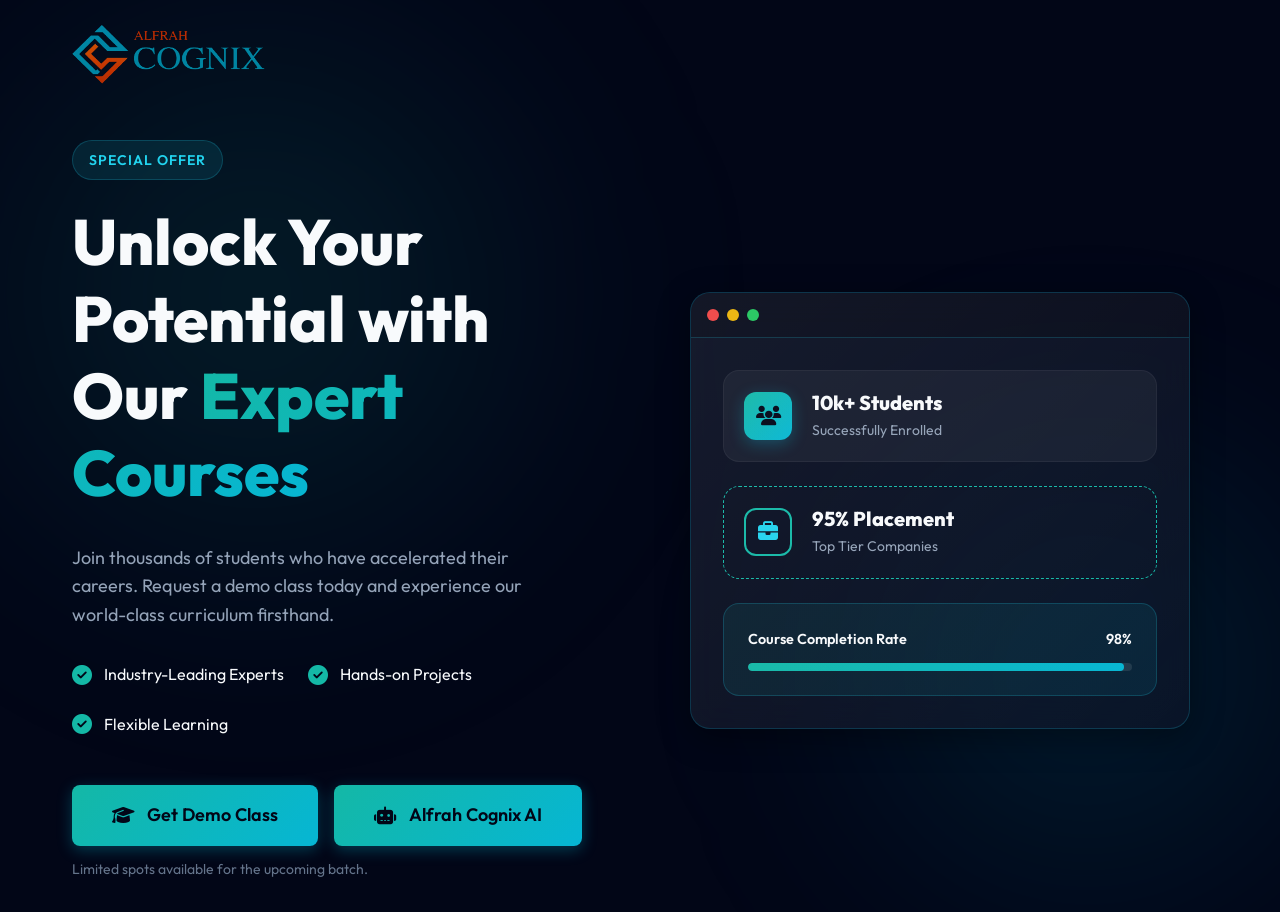
==== index.html @ d0ecd9c1 "first commit" ====
<!DOCTYPE html>
<html lang="en">

<head>
    <meta charset="UTF-8">
    <meta name="viewport" content="width=device-width, initial-scale=1.0">
    <title>Get Demo Class - Elevate Your Career</title>
    <!-- Favicon -->
    <link rel="shortcut icon" type="image/png" href="assets/favicon.png">
    <!-- Google Fonts: Outfit -->
    <link rel="preconnect" href="https://fonts.googleapis.com">
    <link rel="preconnect" href="https://fonts.gstatic.com" crossorigin>
    <link href="https://fonts.googleapis.com/css2?family=Outfit:wght@300;400;600;800&display=swap" rel="stylesheet">
    <link rel="stylesheet" href="css/style.css">
    <!-- Font Awesome for Icons -->
    <link rel="stylesheet" href="https://cdnjs.cloudflare.com/ajax/libs/font-awesome/6.4.0/css/all.min.css">
    <!-- AOS Animation Library -->
    <link href="https://unpkg.com/aos@2.3.1/dist/aos.css" rel="stylesheet">
</head>

<body>

    <!-- Background Elements -->
    <div class="glow-orb orb-1"></div>
    <div class="glow-orb orb-2"></div>

    <header class="site-header">
        <a href="index.html" class="logo-wrapper">
            <img src="assets/logo.png" alt="Alfrah Cognix Logo" class="logo">
        </a>
    </header>

    <main class="hero-container">

        <div class="hero-content">
            <span class="badge" data-aos="fade-down" data-aos-duration="800">Special Offer</span>
            <h1 class="hero-title" data-aos="fade-right" data-aos-delay="100" data-aos-duration="800">Unlock Your Potential with Our <span class="highlight">Expert Courses</span></h1>
            <p class="hero-description" data-aos="fade-right" data-aos-delay="200" data-aos-duration="800">
                Join thousands of students who have accelerated their careers. Request a demo class today and experience
                our world-class curriculum firsthand.
            </p>

            <div class="features-list" data-aos="fade-up" data-aos-delay="300" data-aos-duration="800">
                <div class="feature-item">
                    <i class="fa-solid fa-check-circle"></i> Industry-Leading Experts
                </div>
                <div class="feature-item">
                    <i class="fa-solid fa-check-circle"></i> Hands-on Projects
                </div>
                <div class="feature-item">
                    <i class="fa-solid fa-check-circle"></i> Flexible Learning
                </div>
            </div>

            <div class="cta-wrapper" data-aos="fade-up" data-aos-delay="400" data-aos-duration="800">
                <div class="buttons-group">
                    <a href="form.html" class="primary-btn pulse-anim">
                        <i class="fa-solid fa-graduation-cap"></i> Get Demo Class
                    </a>
                    <a href="ai-form.html" class="primary-btn pulse-anim">
                        <i class="fa-solid fa-robot"></i> Alfrah Cognix AI
                    </a>
                </div>
                <p class="sub-text">Limited spots available for the upcoming batch.</p>
            </div>
        </div>

        <div class="hero-image-wrapper">
            <!-- A decorative glassmorphism card to represent the platform -->
            <div class="glass-preview" data-aos="zoom-in-left" data-aos-delay="500" data-aos-duration="1000">
                <div class="preview-header">
                    <div class="dots">
                        <span></span><span></span><span></span>
                    </div>
                </div>
                <div class="preview-body">
                    <div class="stats-card">
                        <div class="stat-icon"><i class="fa-solid fa-users"></i></div>
                        <div class="stat-info">
                            <h4>10k+ Students</h4>
                            <p>Successfully Enrolled</p>
                        </div>
                    </div>

                    <div class="stats-card outline-card">
                        <div class="stat-icon"><i class="fa-solid fa-briefcase"></i></div>
                        <div class="stat-info">
                            <h4>95% Placement</h4>
                            <p>Top Tier Companies</p>
                        </div>
                    </div>

                    <div class="course-progress">
                        <div class="progress-header">
                            <span>Course Completion Rate</span>
                            <span>98%</span>
                        </div>
                        <div class="progress-bar-bg">
                            <div class="progress-fill"></div>
                        </div>
                    </div>
                </div>
            </div>
        </div>
    </main>

    <!-- AOS Animation Script -->
    <script src="https://unpkg.com/aos@2.3.1/dist/aos.js"></script>
    <script>
        AOS.init({
            once: true, // whether animation should happen only once - while scrolling down
            offset: 50, // offset (in px) from the original trigger point
        });
    </script>
</body>

</html>
---- css/style.css ----
:root {
  /* Color Palette: Dark Turquoise and Cyan */
  --bg-dark: #0f172a;
  --bg-darker: #020617;

  /* Primary Accents */
  --turquoise: #14b8a6;
  --cyan: #06b6d4;
  --cyan-light: #22d3ee;

  /* Gradients */
  --gradient-primary: linear-gradient(135deg, var(--turquoise), var(--cyan));
  --gradient-glow: linear-gradient(
    135deg,
    rgba(20, 184, 166, 0.4),
    rgba(6, 182, 212, 0.4)
  );

  /* Typography */
  --text-primary: #f8fafc;
  --text-secondary: #94a3b8;
  --text-muted: #64748b;

  /* Glassmorphism */
  --glass-bg: rgba(15, 23, 42, 0.6);
  --glass-border: rgba(34, 211, 238, 0.2);
  --glass-shadow: 0 8px 32px 0 rgba(0, 0, 0, 0.37);
  --glass-backdrop: blur(16px);
  -webkit-backdrop-filter: var(--glass-backdrop);
  backdrop-filter: var(--glass-backdrop);
}

/* Reset & Base */
*,
*::before,
*::after {
  margin: 0;
  padding: 0;
  box-sizing: border-box;
}

html, body {
  scroll-behavior: smooth;
  overflow-x: hidden;
  max-width: 100vw;
}

body {
  font-family: "Outfit", sans-serif;
  background-color: var(--bg-darker);
  color: var(--text-primary);
  min-height: 100vh;
  overflow-x: hidden;
  position: relative;
  line-height: 1.6;
  display: flex;
  flex-direction: column;
}

h1,
h2,
h3,
h4,
h5,
h6 {
  font-weight: 800;
  line-height: 1.2;
}

.highlight {
  background: var(--gradient-primary);
  -webkit-background-clip: text;
  background-clip: text;
  -webkit-text-fill-color: transparent;
  color: transparent;
}

a {
  text-decoration: none;
  color: inherit;
}

/* Background Glow Orbs */
.glow-orb {
  position: fixed;
  border-radius: 50%;
  filter: blur(100px);
  z-index: -1;
  pointer-events: none;
  animation: float 20s infinite alternate ease-in-out;
}

.orb-1 {
  top: -10%;
  left: -10%;
  width: 60vw;
  height: 60vw;
  background: radial-gradient(
    circle,
    rgba(20, 184, 166, 0.15) 0%,
    transparent 70%
  );
}

.orb-2 {
  bottom: -10%;
  right: -10%;
  width: 50vw;
  height: 50vw;
  background: radial-gradient(
    circle,
    rgba(6, 182, 212, 0.15) 0%,
    transparent 70%
  );
  animation-delay: -10s;
}

@keyframes float {
  0% {
    transform: translate(0, 0) scale(1);
  }
  100% {
    transform: translate(5%, 5%) scale(1.1);
  }
}

/* Header */
.site-header {
  width: 100%;
  max-width: 1200px;
  margin: 0 auto;
  padding: 1.5rem 2rem;
  display: flex;
  justify-content: space-between;
  align-items: center;
  position: relative;
  z-index: 50;
}

.logo-wrapper {
  display: flex;
  align-items: center;
}

.logo {
  max-height: 60px;
  width: auto;
}

main {
  flex: 1;
  display: flex;
  width: 100%;
  max-width: 1200px;
  margin: 0 auto;
  padding: 2rem;
  flex-direction: column;
}

/* Hero Section (Index Page) */
.hero-container {
  display: grid;
  grid-template-columns: 1fr 1fr;
  align-items: center;
  gap: 4rem;
  min-height: calc(100vh - 100px);
}

.hero-content {
  display: flex;
  flex-direction: column;
  justify-content: center;
  gap: 1.5rem;
  z-index: 1;
}

.badge {
  align-self: flex-start;
  padding: 0.5rem 1rem;
  background: rgba(34, 211, 238, 0.1);
  color: var(--cyan-light);
  border: 1px solid var(--glass-border);
  border-radius: 50px;
  font-size: 0.875rem;
  font-weight: 600;
  text-transform: uppercase;
  letter-spacing: 1px;
}

.hero-title {
  font-size: clamp(2.5rem, 5vw, 4rem);
  margin-bottom: 0.5rem;
}

.hero-description {
  color: var(--text-secondary);
  font-size: clamp(1rem, 2vw, 1.125rem);
  max-width: 90%;
}

.features-list {
  display: flex;
  flex-wrap: wrap;
  gap: 1.5rem;
  margin-top: 0.5rem;
}

.feature-item {
  display: flex;
  align-items: center;
  gap: 0.75rem;
  color: var(--text-primary);
  font-weight: 400;
}

.feature-item i {
  color: var(--turquoise);
  font-size: 1.25rem;
}

.cta-wrapper {
  display: flex;
  flex-direction: column;
  gap: 0.75rem;
  align-items: flex-start;
  margin-top: 1.5rem;
}

.buttons-group {
  display: flex;
  gap: 1rem;
  flex-wrap: wrap;
}

.primary-btn {
  display: inline-flex;
  align-items: center;
  justify-content: center;
  gap: 0.75rem;
  background: var(--gradient-primary);
  color: var(--bg-darker);
  padding: 1rem 2.5rem;
  border-radius: 8px;
  font-size: 1.125rem;
  font-weight: 600;
  transition: all 0.3s ease;
  box-shadow: 0 4px 15px rgba(6, 182, 212, 0.3);
  position: relative;
  overflow: hidden;
  cursor: pointer;
  border: none;
}

.primary-btn::before {
  content: "";
  position: absolute;
  top: 0;
  left: -100%;
  width: 100%;
  height: 100%;
  background: linear-gradient(
    90deg,
    transparent,
    rgba(255, 255, 255, 0.2),
    transparent
  );
  transition: left 0.5s ease;
}

.primary-btn:hover {
  transform: translateY(-3px);
  box-shadow: 0 8px 25px rgba(6, 182, 212, 0.4);
}

.primary-btn:hover::before {
  left: 100%;
}

.secondary-btn {
  display: inline-flex;
  align-items: center;
  justify-content: center;
  gap: 0.75rem;
  background: transparent;
  color: var(--text-primary);
  padding: 1rem 2.5rem;
  border-radius: 8px;
  font-size: 1.125rem;
  font-weight: 600;
  transition: all 0.3s ease;
  cursor: pointer;
  border: 1px solid var(--turquoise);
}

.secondary-btn:hover {
  background: rgba(20, 184, 166, 0.1);
  transform: translateY(-3px);
  box-shadow: 0 4px 15px rgba(6, 182, 212, 0.2);
}

.pulse-anim {
  animation: pulse 2s infinite;
}

@keyframes pulse {
  0% {
    box-shadow: 0 0 0 0 rgba(6, 182, 212, 0.4);
  }
  70% {
    box-shadow: 0 0 0 15px rgba(6, 182, 212, 0);
  }
  100% {
    box-shadow: 0 0 0 0 rgba(6, 182, 212, 0);
  }
}

.sub-text {
  font-size: 0.875rem;
  color: var(--text-muted);
}

/* Hero Image Right Side */
.hero-image-wrapper {
  display: flex;
  justify-content: center;
  align-items: center;
  perspective: 1000px;
  width: 100%;
}

.glass-preview {
  background: var(--glass-bg);
  border: 1px solid var(--glass-border);
  -webkit-backdrop-filter: var(--glass-backdrop);
  backdrop-filter: var(--glass-backdrop);
  border-radius: 20px;
  width: 100%;
  max-width: 500px;
  box-shadow: var(--glass-shadow);
  transform: rotateY(-10deg) rotateX(5deg);
  transition: transform 0.5s ease;
  overflow: hidden;
  position: relative;
  display: flex;
  flex-direction: column;
}

.glass-preview::after {
  content: "";
  position: absolute;
  inset: 0;
  background: linear-gradient(
    135deg,
    rgba(255, 255, 255, 0.05) 0%,
    transparent 100%
  );
  pointer-events: none;
}

.hero-image-wrapper:hover .glass-preview {
  transform: rotateY(0deg) rotateX(0deg);
}

.preview-header {
  background: rgba(0, 0, 0, 0.2);
  padding: 1rem;
  border-bottom: 1px solid var(--glass-border);
}

.dots {
  display: flex;
  gap: 8px;
}

.dots span {
  width: 12px;
  height: 12px;
  border-radius: 50%;
  background: #475569;
}

.dots span:nth-child(1) {
  background: #ef4444;
}
.dots span:nth-child(2) {
  background: #eab308;
}
.dots span:nth-child(3) {
  background: #22c55e;
}

.preview-body {
  padding: 2rem;
  display: flex;
  flex-direction: column;
  gap: 1.5rem;
}

.stats-card {
  display: flex;
  align-items: center;
  gap: 1.25rem;
  background: rgba(255, 255, 255, 0.05);
  padding: 1.25rem;
  border-radius: 16px;
  border: 1px solid rgba(255, 255, 255, 0.05);
  transition:
    transform 0.3s ease,
    background 0.3s ease;
}

.stats-card:hover {
  transform: translateX(10px);
  background: rgba(255, 255, 255, 0.1);
}

.outline-card {
  background: transparent;
  border: 1px dashed var(--turquoise);
}

.outline-card:hover {
  background: rgba(20, 184, 166, 0.05);
}

.stat-icon {
  width: 48px;
  height: 48px;
  background: var(--gradient-primary);
  border-radius: 12px;
  display: flex;
  justify-content: center;
  align-items: center;
  font-size: 1.25rem;
  color: var(--bg-darker);
  box-shadow: 0 4px 15px rgba(6, 182, 212, 0.3);
}

.outline-card .stat-icon {
  background: transparent;
  border: 2px solid var(--turquoise);
  color: var(--cyan-light);
  box-shadow: none;
}

.stat-info h4 {
  font-size: 1.25rem;
  color: var(--text-primary);
  margin-bottom: 0.25rem;
}

.stat-info p {
  font-size: 0.875rem;
  color: var(--text-secondary);
}

.course-progress {
  padding: 1.5rem;
  background: linear-gradient(
    135deg,
    rgba(20, 184, 166, 0.1),
    rgba(6, 182, 212, 0.1)
  );
  border-radius: 16px;
  border: 1px solid var(--glass-border);
}

.progress-header {
  display: flex;
  justify-content: space-between;
  margin-bottom: 0.75rem;
  font-weight: 600;
  color: var(--text-primary);
  font-size: 0.9rem;
}

.progress-bar-bg {
  width: 100%;
  height: 8px;
  background: rgba(255, 255, 255, 0.1);
  border-radius: 4px;
  overflow: hidden;
}

.progress-fill {
  width: 0%;
  height: 100%;
  background: var(--gradient-primary);
  border-radius: 4px;
  animation: fillProgress 2s ease-out 0.5s forwards;
}

@keyframes fillProgress {
  to {
    width: 98%;
  }
}

/* =========================================
   Form Page
   ========================================= */
.form-page main {
  align-items: center;
  justify-content: center;
}

.form-container {
  width: 100%;
  max-width: 600px;
  display: flex;
  flex-direction: column;
  gap: 1.5rem;
  margin: 0 auto;
}

.back-link {
  align-self: flex-start;
  display: inline-flex;
  align-items: center;
  gap: 0.5rem;
  color: var(--text-secondary);
  font-weight: 300;
  transition: color 0.3s ease;
}

.back-link:hover {
  color: var(--cyan);
}

.form-glass-card {
  background: var(--glass-bg);
  border: 1px solid var(--glass-border);
  -webkit-backdrop-filter: var(--glass-backdrop);
  backdrop-filter: var(--glass-backdrop);
  border-radius: 24px;
  padding: 3rem;
  box-shadow: 0 25px 50px -12px rgba(0, 0, 0, 0.5);
  width: 100%;
}

.form-title {
  font-size: clamp(2rem, 4vw, 2.5rem);
  margin-bottom: 0.5rem;
  background: var(--gradient-primary);
  -webkit-background-clip: text;
  background-clip: text;
  -webkit-text-fill-color: transparent;
}

.form-subtitle {
  color: var(--text-secondary);
  margin-bottom: 2rem;
}

.input-group {
  margin-bottom: 1.5rem;
}

.input-group label {
  display: block;
  margin-bottom: 0.5rem;
  color: var(--text-primary);
  font-weight: 400;
  font-size: 0.9rem;
}

.input-icon-wrapper {
  position: relative;
  display: flex;
  align-items: center;
}

.input-icon-wrapper .icon {
  position: absolute;
  left: 1rem;
  color: var(--text-muted);
  font-size: 1.1rem;
  transition: color 0.3s ease;
}

.input-icon-wrapper input {
  width: 100%;
  background: rgba(15, 23, 42, 0.8);
  border: 1px solid rgba(255, 255, 255, 0.1);
  color: var(--text-primary);
  padding: 1rem 1rem 1rem 3rem;
  border-radius: 12px;
  font-family: inherit;
  font-size: 1rem;
  transition: all 0.3s ease;
  outline: none;
}

.input-icon-wrapper input:focus {
  border-color: var(--turquoise);
  background: rgba(15, 23, 42, 0.95);
  box-shadow: 0 0 0 4px rgba(20, 184, 166, 0.1);
}

.input-icon-wrapper input:focus + .icon {
  color: var(--cyan);
}

.input-icon-wrapper input::placeholder {
  color: var(--text-muted);
}

/* Custom Select Elements */
.custom-select-wrapper {
  position: relative;
  width: 100%;
  z-index: 20;
}

.custom-select {
  position: relative;
  width: 100%;
  background: rgba(15, 23, 42, 0.8);
  border: 1px solid rgba(255, 255, 255, 0.1);
  border-radius: 12px;
  font-size: 1rem;
  transition: all 0.3s ease;
  cursor: pointer;
  -webkit-user-select: none;
  user-select: none;
  z-index: 10;
}

.custom-select.open {
  border-color: var(--turquoise);
  background: rgba(15, 23, 42, 0.95);
  box-shadow: 0 0 0 4px rgba(20, 184, 166, 0.1);
  border-bottom-left-radius: 0;
  border-bottom-right-radius: 0;
}

.hidden-select {
  display: none !important;
}

.custom-select-trigger {
  display: flex;
  justify-content: space-between;
  align-items: center;
  padding: 1rem 1rem 1rem 3rem;
  color: var(--text-muted);
}

.custom-select.has-value .custom-select-text {
  color: var(--text-primary);
}

.custom-select-trigger .dropdown-icon {
  transition:
    transform 0.3s ease,
    color 0.3s ease;
}

.custom-select.open .dropdown-icon {
  transform: rotate(180deg);
  color: var(--cyan);
}

.custom-options-container {
  position: absolute;
  top: 100%;
  left: 0;
  right: 0;
  margin-top: 4px;
  background: var(--bg-dark);
  border: 1px solid var(--glass-border);
  border-radius: 12px;
  box-shadow: 0 10px 30px rgba(0, 0, 0, 0.5);
  -webkit-backdrop-filter: var(--glass-backdrop);
  backdrop-filter: var(--glass-backdrop);
  max-height: 0;
  overflow-y: hidden;
  opacity: 0;
  visibility: hidden;
  transition: all 0.3s ease;
  z-index: 100;
}

.custom-select.open .custom-options-container {
  max-height: 250px;
  overflow-y: auto;
  opacity: 1;
  visibility: visible;
}

.custom-options-container::-webkit-scrollbar {
  width: 6px;
}
.custom-options-container::-webkit-scrollbar-track {
  background: rgba(0, 0, 0, 0.1);
  border-radius: 8px;
}
.custom-options-container::-webkit-scrollbar-thumb {
  background: var(--text-muted);
  border-radius: 8px;
}
.custom-options-container::-webkit-scrollbar-thumb:hover {
  background: var(--turquoise);
}

.custom-option {
  display: flex;
  align-items: center;
  gap: 0.75rem;
  padding: 12px 16px;
  color: var(--text-secondary);
  transition: all 0.2s ease;
  border-left: 2px solid transparent;
}

.custom-option .option-icon {
  font-size: 1.1rem;
  color: var(--text-muted);
  transition: all 0.2s ease;
  width: 20px;
  text-align: center;
}

.custom-option:hover,
.custom-option.selected {
  background: rgba(20, 184, 166, 0.1);
  color: var(--text-primary);
  border-left-color: var(--turquoise);
}

.custom-option:hover .option-icon,
.custom-option.selected .option-icon {
  color: var(--cyan);
  transform: scale(1.1);
}

.submit-btn {
  width: 100%;
  background: var(--gradient-primary);
  color: var(--bg-darker);
  border: none;
  padding: 1.25rem;
  border-radius: 12px;
  font-size: 1.125rem;
  font-weight: 800;
  cursor: pointer;
  margin-top: 1rem;
  transition: all 0.3s ease;
  display: flex;
  justify-content: center;
  align-items: center;
  gap: 0.75rem;
  font-family: inherit;
  box-shadow: 0 4px 15px rgba(6, 182, 212, 0.3);
}

.submit-btn:hover {
  transform: translateY(-2px);
  box-shadow: 0 8px 25px rgba(6, 182, 212, 0.4);
  background: linear-gradient(135deg, var(--cyan), var(--turquoise));
}

/* =========================================
   Responsive Design
   ========================================= */
@media (max-width: 1024px) {
  .hero-container {
    gap: 2rem;
  }
}

@media (max-width: 900px) {
  .hero-container {
    grid-template-columns: 1fr;
    text-align: center;
    gap: 2rem;
    min-height: 0;
    padding-bottom: 2rem;
  }

  .hero-content {
    align-items: center;
  }

  .badge {
    align-self: center;
  }

  .hero-description {
    max-width: 100%;
  }

  .features-list {
    justify-content: center;
  }

  .cta-wrapper {
    align-items: center;
  }
}

@media (max-width: 768px) {
  .site-header {
    padding: 1rem 1.5rem;
  }

  main {
    padding: 1.5rem;
  }

  .hero-title {
    font-size: 2.5rem;
  }

  .form-glass-card {
    padding: 2rem;
  }

  .form-title {
    font-size: 2rem;
  }
}

@media (max-width: 480px) {
  .site-header {
    padding: 1rem;
  }

  .logo {
    max-height: 45px;
  }

  main {
    padding: 1rem;
  }

  .hero-title {
    font-size: 2rem;
  }

  .buttons-group {
    flex-direction: column;
    width: 100%;
  }

  .primary-btn, .secondary-btn {
    width: 100%;
    justify-content: center;
  }

  .form-glass-card {
    padding: 1.5rem;
  }

  .preview-body {
    padding: 1.5rem;
  }

  .stats-card {
    flex-direction: column;
    text-align: center;
  }
}

/* =========================================
   Success Page & Popup
   ========================================= */
.success-page main {
    align-items: center;
    justify-content: center;
}

.success-container {
    width: 100%;
    max-width: 900px;
    display: flex;
    flex-direction: column;
    align-items: center;
    margin: 0 auto;
}

.popup-overlay {
    position: fixed;
    inset: 0;
    background: rgba(2, 6, 23, 0.9);
    display: flex;
    justify-content: center;
    align-items: center;
    z-index: 1000;
    transition: opacity 0.5s ease;
}

.popup-overlay.fade-out {
    opacity: 0;
    pointer-events: none;
}

.popup-content {
    background: var(--glass-bg);
    border: 1px solid var(--glass-border);
    -webkit-backdrop-filter: var(--glass-backdrop);
    backdrop-filter: var(--glass-backdrop);
    padding: 3rem;
    border-radius: 24px;
    text-align: center;
    transform: scale(0.9);
    animation: popIn 0.5s forwards cubic-bezier(0.175, 0.885, 0.32, 1.275);
    box-shadow: 0 25px 50px -12px rgba(0, 0, 0, 0.5);
    max-width: 500px;
    width: 90%;
}

@keyframes popIn {
    to { transform: scale(1); }
}

.success-icon {
    font-size: 5rem;
    color: #10b981;
    margin-bottom: 1.5rem;
    animation: bounce 2s infinite;
    filter: drop-shadow(0 0 10px rgba(16, 185, 129, 0.5));
}

@keyframes bounce {
    0%, 20%, 50%, 80%, 100% { transform: translateY(0); }
    40% { transform: translateY(-20px); }
    60% { transform: translateY(-10px); }
}

.popup-title {
    font-size: 2.5rem;
    margin-bottom: 0.5rem;
    background: linear-gradient(135deg, #10b981, #34d399);
    -webkit-background-clip: text;
    background-clip: text;
    -webkit-text-fill-color: transparent;
}

.video-container {
    width: 100%;
    background: var(--glass-bg);
    border: 1px solid var(--glass-border);
    -webkit-backdrop-filter: var(--glass-backdrop);
    backdrop-filter: var(--glass-backdrop);
    border-radius: 24px;
    padding: 2rem;
    box-shadow: var(--glass-shadow);
    opacity: 0;
    transform: translateY(30px);
    transition: opacity 0.8s ease, transform 0.8s ease;
    display: none;
    z-index: 10;
    text-align: center;
}

.video-container.show {
    display: flex;
    flex-direction: column;
    align-items: center;
    opacity: 1;
    transform: translateY(0);
}

.video-wrapper {
    position: relative;
    width: 100%;
    padding-top: 56.25%;
    border-radius: 16px;
    overflow: hidden;
    background: #000;
    box-shadow: 0 10px 30px rgba(0, 0, 0, 0.5);
    margin: 1.5rem 0;
}

.video-wrapper video {
    position: absolute;
    top: 0;
    left: 0;
    width: 100%;
    height: 100%;
    object-fit: cover;
}

.course-title {
    font-size: 1.5rem;
    color: var(--cyan);
    margin-bottom: 0.5rem;
    font-weight: 600;
}

.home-btn {
    margin-top: 1.5rem;
    display: inline-flex;
    text-decoration: none;
}
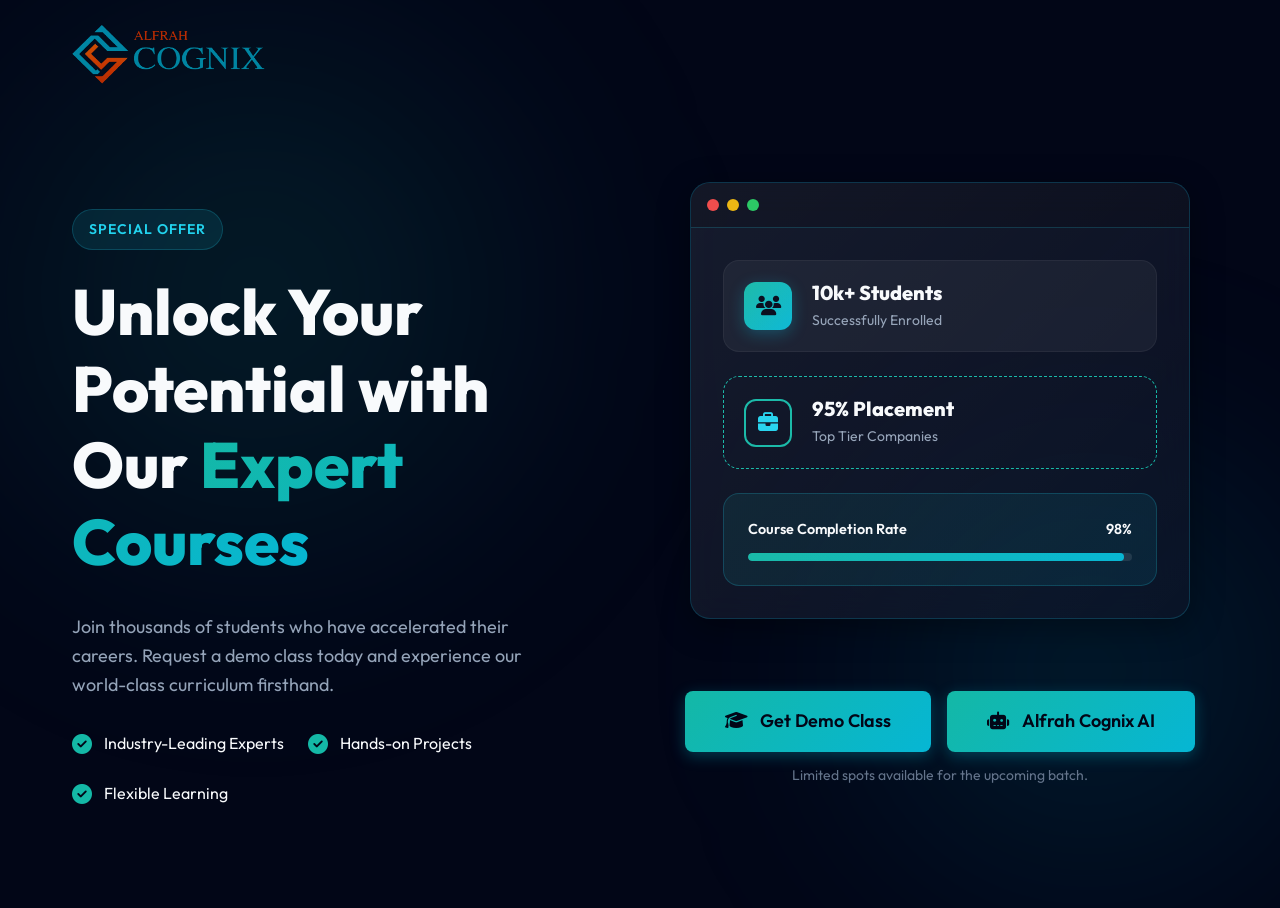
==== commit 4aa81f1f: "add changes in cognix ai page" ====
--- a/index.html
+++ b/index.html
@@ -52,17 +52,6 @@
                 </div>
             </div>
 
-            <div class="cta-wrapper" data-aos="fade-up" data-aos-delay="400" data-aos-duration="800">
-                <div class="buttons-group">
-                    <a href="form.html" class="primary-btn pulse-anim">
-                        <i class="fa-solid fa-graduation-cap"></i> Get Demo Class
-                    </a>
-                    <a href="ai-form.html" class="primary-btn pulse-anim">
-                        <i class="fa-solid fa-robot"></i> Alfrah Cognix AI
-                    </a>
-                </div>
-                <p class="sub-text">Limited spots available for the upcoming batch.</p>
-            </div>
         </div>
 
         <div class="hero-image-wrapper">
@@ -101,6 +90,18 @@
                     </div>
                 </div>
             </div>
+
+            <div class="cta-wrapper" data-aos="fade-up" data-aos-delay="600" data-aos-duration="1000">
+                <div class="buttons-group">
+                    <a href="form.html" class="primary-btn pulse-anim">
+                        <i class="fa-solid fa-graduation-cap"></i> Get Demo Class
+                    </a>
+                    <a href="ai-form.html" class="primary-btn pulse-anim">
+                        <i class="fa-solid fa-robot"></i> Alfrah Cognix AI
+                    </a>
+                </div>
+                <p class="sub-text">Limited spots available for the upcoming batch.</p>
+            </div>
         </div>
     </main>
 
--- a/css/style.css
+++ b/css/style.css
@@ -322,10 +322,22 @@
 /* Hero Image Right Side */
 .hero-image-wrapper {
   display: flex;
+  flex-direction: column;
   justify-content: center;
   align-items: center;
+  gap: 3rem;
   perspective: 1000px;
   width: 100%;
+  margin-top: -3rem;
+}
+
+.hero-image-wrapper .cta-wrapper {
+  align-items: center;
+  text-align: center;
+}
+
+.hero-image-wrapper .buttons-group {
+  justify-content: center;
 }
 
 .glass-preview {
@@ -578,7 +590,8 @@
   transition: color 0.3s ease;
 }
 
-.input-icon-wrapper input {
+.input-icon-wrapper input,
+.input-icon-wrapper select {
   width: 100%;
   background: rgba(15, 23, 42, 0.8);
   border: 1px solid rgba(255, 255, 255, 0.1);
@@ -589,15 +602,34 @@
   font-size: 1rem;
   transition: all 0.3s ease;
   outline: none;
-}
-
-.input-icon-wrapper input:focus {
+  cursor: pointer;
+}
+
+/* For select specific arrow coloring / reset depending on OS */
+.input-icon-wrapper select {
+  -webkit-appearance: none;
+  -moz-appearance: none;
+  appearance: none;
+  background-image: url("data:image/svg+xml;charset=US-ASCII,%3Csvg%20xmlns%3D%22http%3A%2F%2Fwww.w3.org%2F2000%2Fsvg%22%20width%3D%22292.4%22%20height%3D%22292.4%22%3E%3Cpath%20fill%3D%22%2394a3b8%22%20d%3D%22M287%2069.4a17.6%2017.6%200%200%200-13-5.4H18.4c-5%200-9.3%201.8-12.9%205.4A17.6%2017.6%200%200%200%200%2082.2c0%205%201.8%209.3%205.4%2012.9l128%20127.9c3.6%203.6%207.8%205.4%2012.8%205.4s9.2-1.8%2012.8-5.4L287%2095c3.5-3.5%205.4-7.8%205.4-12.8%200-5-1.9-9.2-5.5-12.8z%22%2F%3E%3C%2Fsvg%3E");
+  background-repeat: no-repeat;
+  background-position: right 1rem top 50%;
+  background-size: 0.65rem auto;
+}
+
+.input-icon-wrapper select option {
+  background-color: var(--bg-dark);
+  color: var(--text-primary);
+}
+
+.input-icon-wrapper input:focus,
+.input-icon-wrapper select:focus {
   border-color: var(--turquoise);
   background: rgba(15, 23, 42, 0.95);
   box-shadow: 0 0 0 4px rgba(20, 184, 166, 0.1);
 }
 
-.input-icon-wrapper input:focus + .icon {
+.input-icon-wrapper input:focus + .icon,
+.input-icon-wrapper select:focus + .icon {
   color: var(--cyan);
 }
 
@@ -797,6 +829,10 @@
   .cta-wrapper {
     align-items: center;
   }
+
+  .hero-image-wrapper {
+    margin-top: 2rem;
+  }
 }
 
 @media (max-width: 768px) {
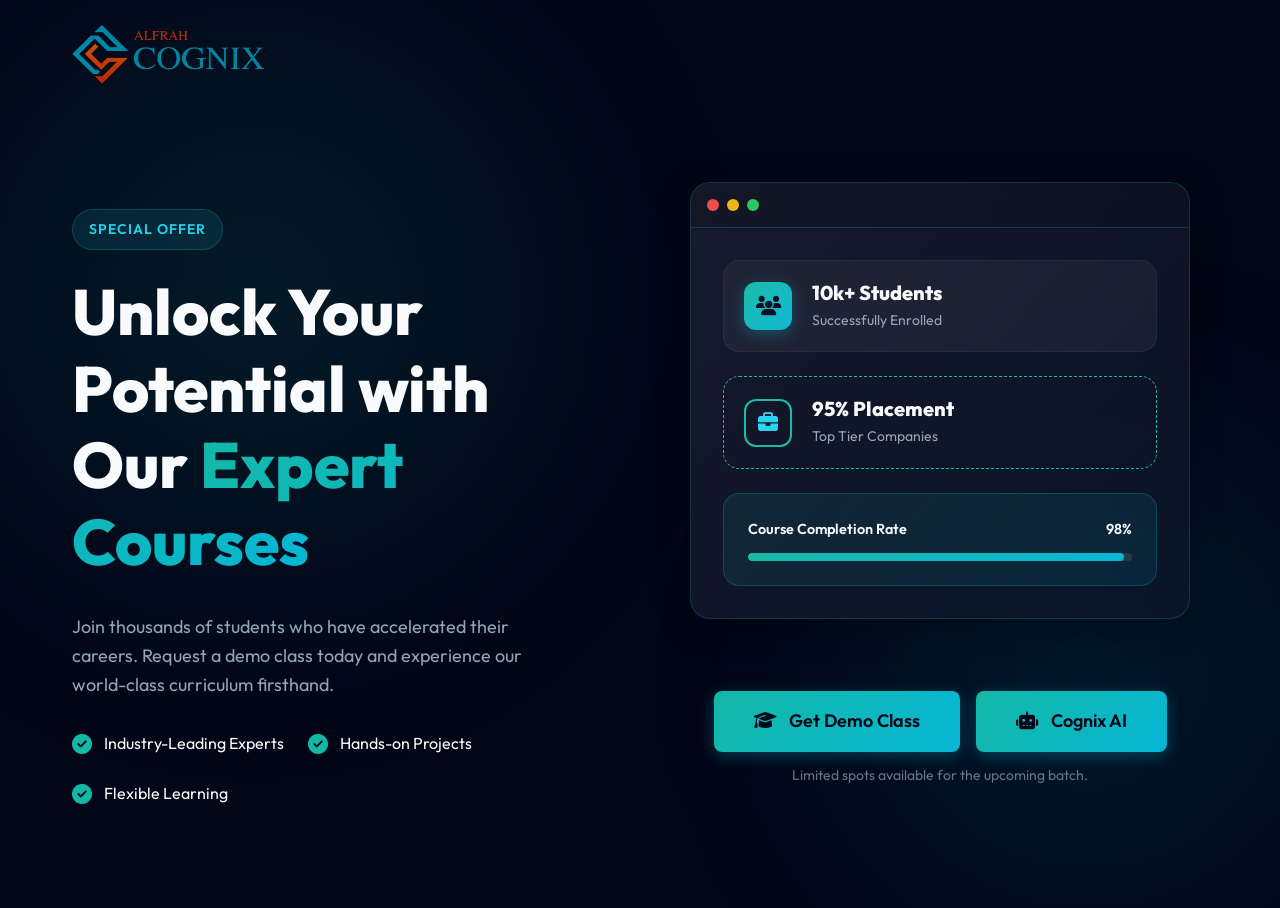
==== commit 086613d1: "change the bttum name and remove the pop up msg" ====
--- a/index.html
+++ b/index.html
@@ -97,7 +97,7 @@
                         <i class="fa-solid fa-graduation-cap"></i> Get Demo Class
                     </a>
                     <a href="ai-form.html" class="primary-btn pulse-anim">
-                        <i class="fa-solid fa-robot"></i> Alfrah Cognix AI
+                        <i class="fa-solid fa-robot"></i> Cognix AI
                     </a>
                 </div>
                 <p class="sub-text">Limited spots available for the upcoming batch.</p>
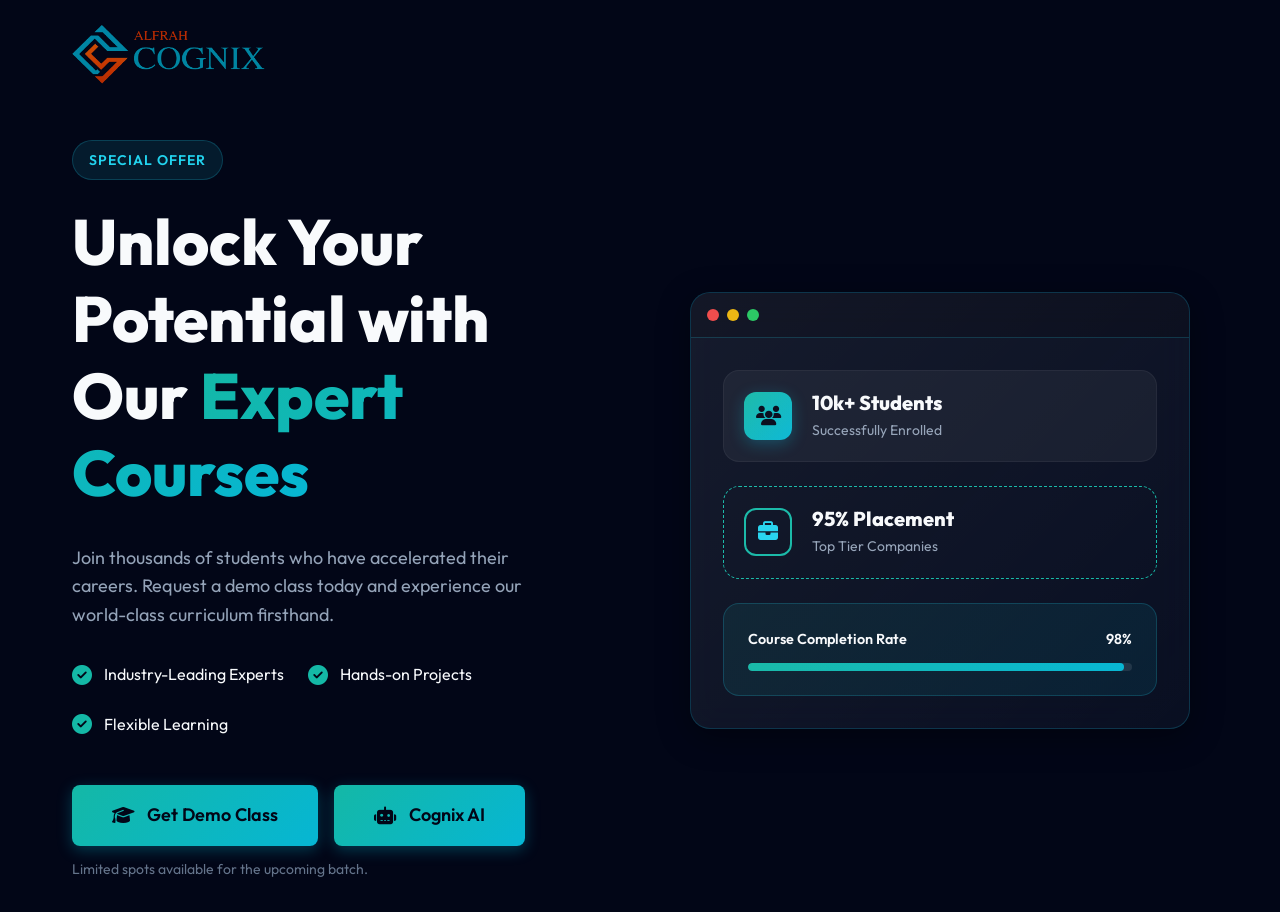
==== commit 381a728f: "fix the problem" ====
--- a/index.html
+++ b/index.html
@@ -52,10 +52,23 @@
                 </div>
             </div>
 
+            <!-- ✅ CTA buttons moved here so they appear right after features on mobile -->
+            <div class="cta-wrapper" data-aos="fade-up" data-aos-delay="400" data-aos-duration="1000">
+                <div class="buttons-group">
+                    <a href="form.html" class="primary-btn pulse-anim">
+                        <i class="fa-solid fa-graduation-cap"></i> Get Demo Class
+                    </a>
+                    <a href="ai-form.html" class="primary-btn pulse-anim">
+                        <i class="fa-solid fa-robot"></i> Cognix AI
+                    </a>
+                </div>
+                <p class="sub-text">Limited spots available for the upcoming batch.</p>
+            </div>
+
         </div>
 
         <div class="hero-image-wrapper">
-            <!-- A decorative glassmorphism card to represent the platform -->
+            <!-- Decorative glassmorphism stats card -->
             <div class="glass-preview" data-aos="zoom-in-left" data-aos-delay="500" data-aos-duration="1000">
                 <div class="preview-header">
                     <div class="dots">
@@ -90,27 +103,15 @@
                     </div>
                 </div>
             </div>
-
-            <div class="cta-wrapper" data-aos="fade-up" data-aos-delay="600" data-aos-duration="1000">
-                <div class="buttons-group">
-                    <a href="form.html" class="primary-btn pulse-anim">
-                        <i class="fa-solid fa-graduation-cap"></i> Get Demo Class
-                    </a>
-                    <a href="ai-form.html" class="primary-btn pulse-anim">
-                        <i class="fa-solid fa-robot"></i> Cognix AI
-                    </a>
-                </div>
-                <p class="sub-text">Limited spots available for the upcoming batch.</p>
-            </div>
         </div>
     </main>
 
-    <!-- AOS Animation Script -->
     <script src="https://unpkg.com/aos@2.3.1/dist/aos.js"></script>
     <script>
         AOS.init({
-            once: true, // whether animation should happen only once - while scrolling down
-            offset: 50, // offset (in px) from the original trigger point
+            once: true,   // animate only once (no re-trigger on scroll up)
+            offset: 0,    // trigger immediately when element enters viewport (fixes mobile hidden elements)
+            duration: 800
         });
     </script>
 </body>
--- a/css/style.css
+++ b/css/style.css
@@ -39,10 +39,10 @@
   box-sizing: border-box;
 }
 
-html, body {
+/* Root — NO overflow or width constraints. Setting overflow on html blocks page scroll. */
+html {
   scroll-behavior: smooth;
-  overflow-x: hidden;
-  max-width: 100vw;
+  background-color: var(--bg-darker);
 }
 
 body {
@@ -50,7 +50,9 @@
   background-color: var(--bg-darker);
   color: var(--text-primary);
   min-height: 100vh;
-  overflow-x: hidden;
+  overflow-x: hidden;  /* horizontal only — on body this is safe */
+  overflow-y: auto;    /* always allow vertical scroll */
+  max-width: 100%;     /* prevent body from exceeding screen width */
   position: relative;
   line-height: 1.6;
   display: flex;
@@ -326,9 +328,8 @@
   justify-content: center;
   align-items: center;
   gap: 3rem;
-  perspective: 1000px;
-  width: 100%;
-  margin-top: -3rem;
+  perspective: 1000px;   /* 3D perspective only meaningful on desktop */
+  width: 100%;
 }
 
 .hero-image-wrapper .cta-wrapper {
@@ -828,10 +829,25 @@
 
   .cta-wrapper {
     align-items: center;
-  }
-
+    width: 100%;
+  }
+
+  /* ✅ Fix: Remove 3D perspective + rotation that causes horizontal overflow (orange background) */
   .hero-image-wrapper {
-    margin-top: 2rem;
+    margin-top: 2rem;        /* Positive margin — no overlap */
+    perspective: none;       /* Kill 3D perspective */
+    gap: 1.5rem;
+  }
+
+  .glass-preview {
+    transform: none !important;   /* Flat card on mobile — no rotateY/rotateX overflow */
+    max-width: 100%;              /* Full container width */
+    width: 100%;
+  }
+
+  /* Disable hover 3D reset on mobile (no hover on touch) */
+  .hero-image-wrapper:hover .glass-preview {
+    transform: none !important;
   }
 }
 
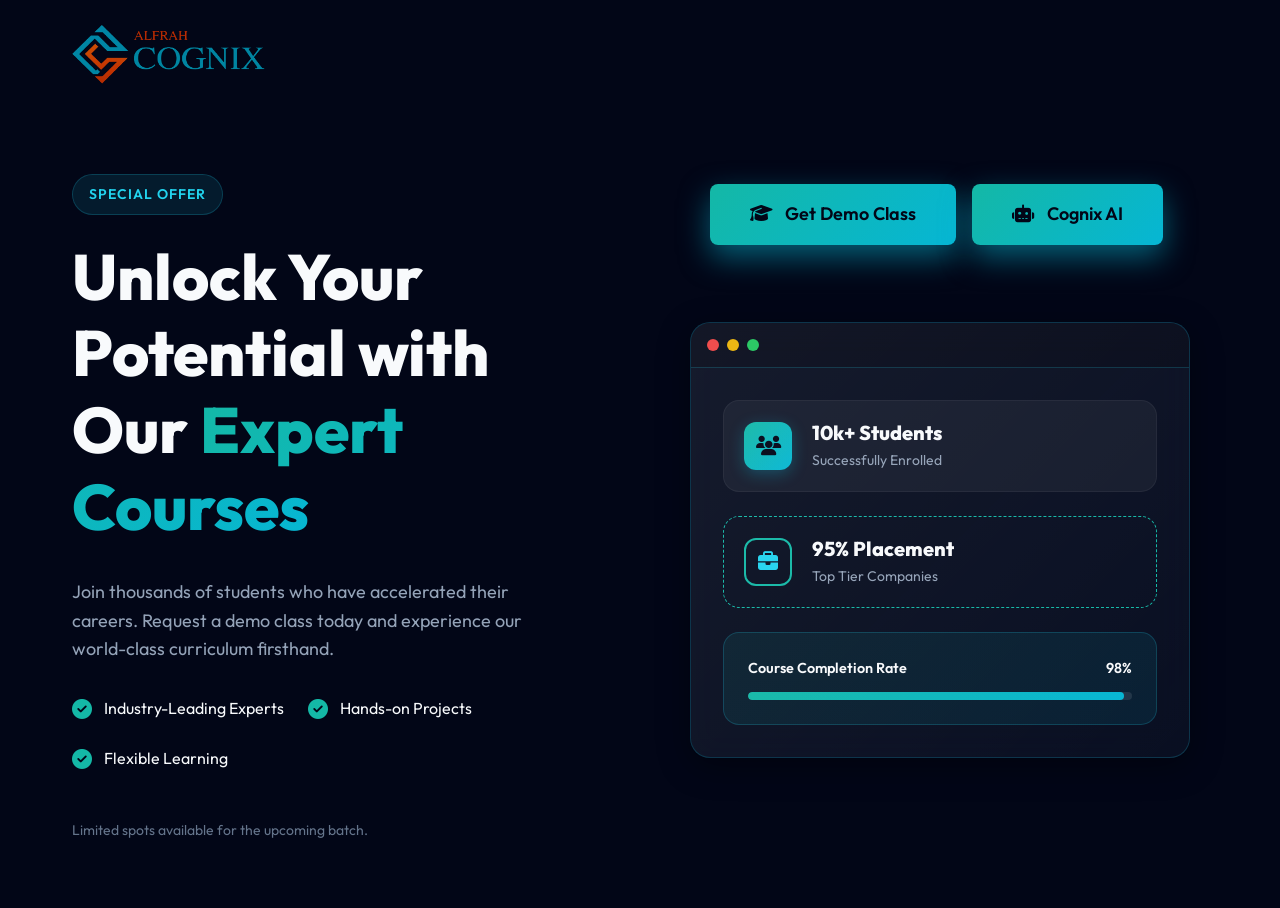
==== commit 077f42bc: "fix the button changes" ====
--- a/index.html
+++ b/index.html
@@ -54,6 +54,21 @@
 
             <!-- ✅ CTA buttons moved here so they appear right after features on mobile -->
             <div class="cta-wrapper" data-aos="fade-up" data-aos-delay="400" data-aos-duration="1000">
+                <div class="mobile-buttons">
+                    <div class="buttons-group">
+                        <a href="form.html" class="primary-btn pulse-anim">
+                            <i class="fa-solid fa-graduation-cap"></i> Get Demo Class
+                        </a>
+                        <a href="ai-form.html" class="primary-btn pulse-anim">
+                            <i class="fa-solid fa-robot"></i> Cognix AI
+                        </a>
+                    </div>
+                </div>
+                <p class="sub-text">Limited spots available for the upcoming batch.</p>
+            </div>
+
+            <!-- Desktop top-right buttons - positioned above stats card -->
+            <div class="desktop-buttons">
                 <div class="buttons-group">
                     <a href="form.html" class="primary-btn pulse-anim">
                         <i class="fa-solid fa-graduation-cap"></i> Get Demo Class
@@ -62,7 +77,6 @@
                         <i class="fa-solid fa-robot"></i> Cognix AI
                     </a>
                 </div>
-                <p class="sub-text">Limited spots available for the upcoming batch.</p>
             </div>
 
         </div>
--- a/css/style.css
+++ b/css/style.css
@@ -270,8 +270,8 @@
 }
 
 .primary-btn:hover {
-  transform: translateY(-3px);
-  box-shadow: 0 8px 25px rgba(6, 182, 212, 0.4);
+  transform: translateY(-3px) scale(1.05);
+  box-shadow: 0 12px 35px rgba(6, 182, 212, 0.5);
 }
 
 .primary-btn:hover::before {
@@ -321,6 +321,60 @@
   color: var(--text-muted);
 }
 
+/* Desktop top-right buttons positioning */
+.hero-container {
+  position: relative;
+}
+
+.desktop-buttons {
+  position: absolute;
+  top: 22%;
+  right: 2.5%;
+  margin-top: -100px;
+  z-index: 20;
+  display: flex;
+  gap: 1rem;
+  max-width: 500px;
+  width: 100%;
+}
+
+@media (min-width: 901px) {
+  .desktop-buttons {
+    display: flex;
+  }
+  
+  .mobile-buttons {
+    display: none;
+  }
+  
+  .desktop-buttons .primary-btn {
+    box-shadow: 0 12px 30px rgba(6, 182, 212, 0.5);
+  }
+}
+
+@media (max-width: 900px) {
+  .desktop-buttons {
+    display: none !important;
+  }
+  
+  .mobile-buttons {
+    display: flex;
+    justify-content: center;
+    width: 100%;
+  }
+  
+  .mobile-buttons .buttons-group {
+    flex-direction: column;
+    gap: 0.75rem;
+    width: 100%;
+    max-width: 300px;
+  }
+  
+  .mobile-buttons .primary-btn {
+    width: 100%;
+  }
+}
+
 /* Hero Image Right Side */
 .hero-image-wrapper {
   display: flex;
@@ -330,6 +384,7 @@
   gap: 3rem;
   perspective: 1000px;   /* 3D perspective only meaningful on desktop */
   width: 100%;
+  padding-top: 4rem; /* Space for floating buttons above */
 }
 
 .hero-image-wrapper .cta-wrapper {
